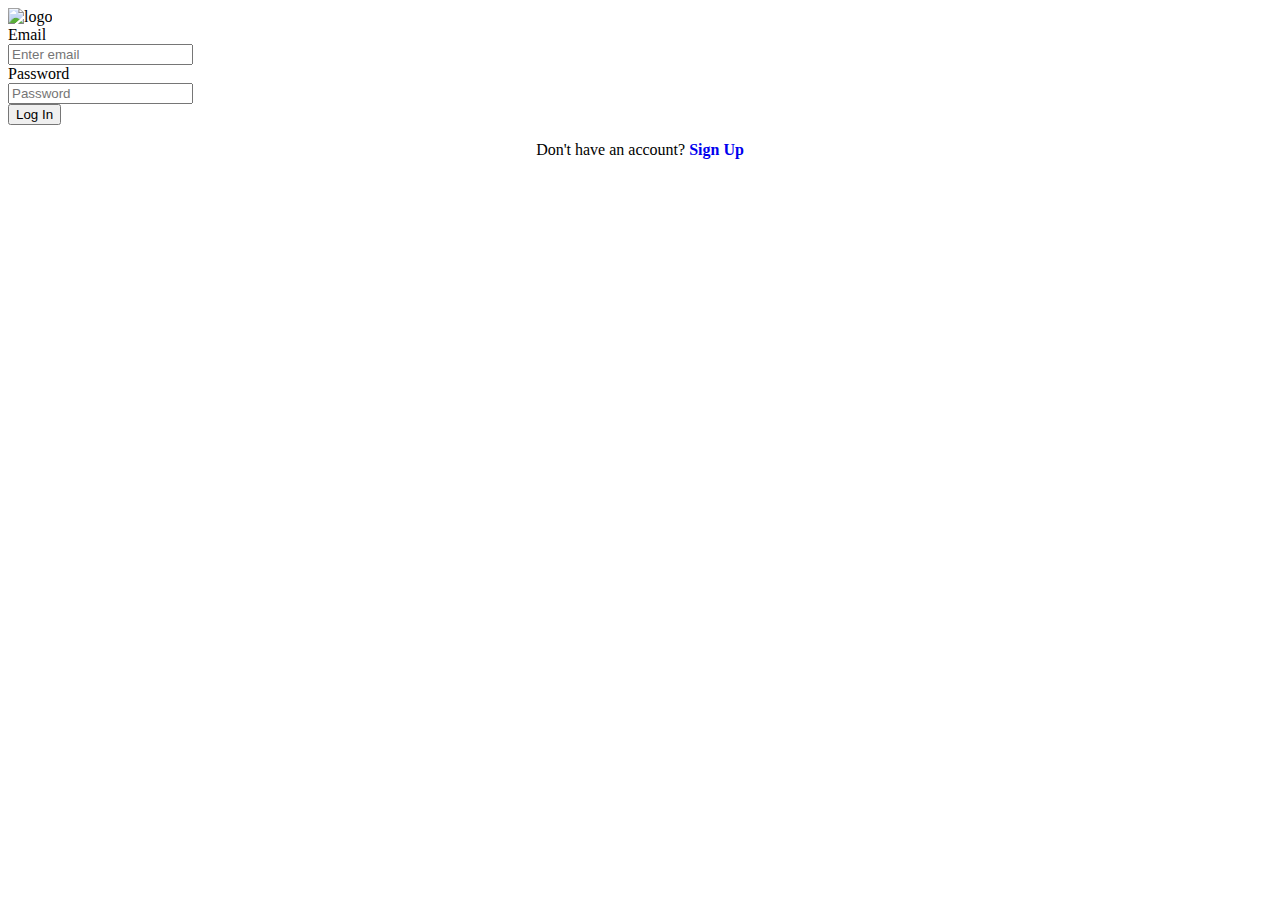
==== signin.html @ 46cac185 "day-2 navbar,header,signin,signup" ====
<!DOCTYPE html>
<html lang="en">
<head>
    <meta charset="UTF-8">
    <meta http-equiv="X-UA-Compatible" content="IE=edge">
    <meta name="viewport" content="width=device-width, initial-scale=1.0">
    <title>Login</title>
    <link rel="stylesheet" href="login.css" />
</head>
<body>
    <div>
        <img src="https://sso.masaischool.com/brand_dark.svg" alt="logo">
    </div>
    <form>
        <label for="">Email </label><br />
        <input id="email" type="email" placeholder="Enter email" /><br />
        <label for="">Password </label><br />
        <input id="password" type="password" placeholder="Password" /><br />
        <button class="button" type="submit"> Log In </button>
        <p for="" style="text-align: center;">Don't have an account? 
            <a style="text-decoration: none; font-weight: bold;" href="file:///C:/Users/sahoo/Documents/WEB-21/pujarini_sahoo_fw21_0682/unit-2/sprint-4/day-1/assignments/signup-login/signup.html">Sign Up</a>
        </p>
    </form>
</body>
<script>
    document.querySelector("form").addEventListener("submit", loginFunction)

    function loginFunction(event){
        event.preventDefault();
        let loginArr = JSON.parse(localStorage.getItem("signup-list")) || [];
        let email = document.querySelector("#email").value;
        let password = document.querySelector("#password").value;
        let valid = false;

        loginArr.map(function(el){
            if(el.email == email && el.password == password){
                valid = true;
            }
        })

        if(valid == true){
            alert("Log In Successful")
        }
        else{
            alert("Invalid User Name or Password, Please check");
        }

        

    }
</script>
</html>
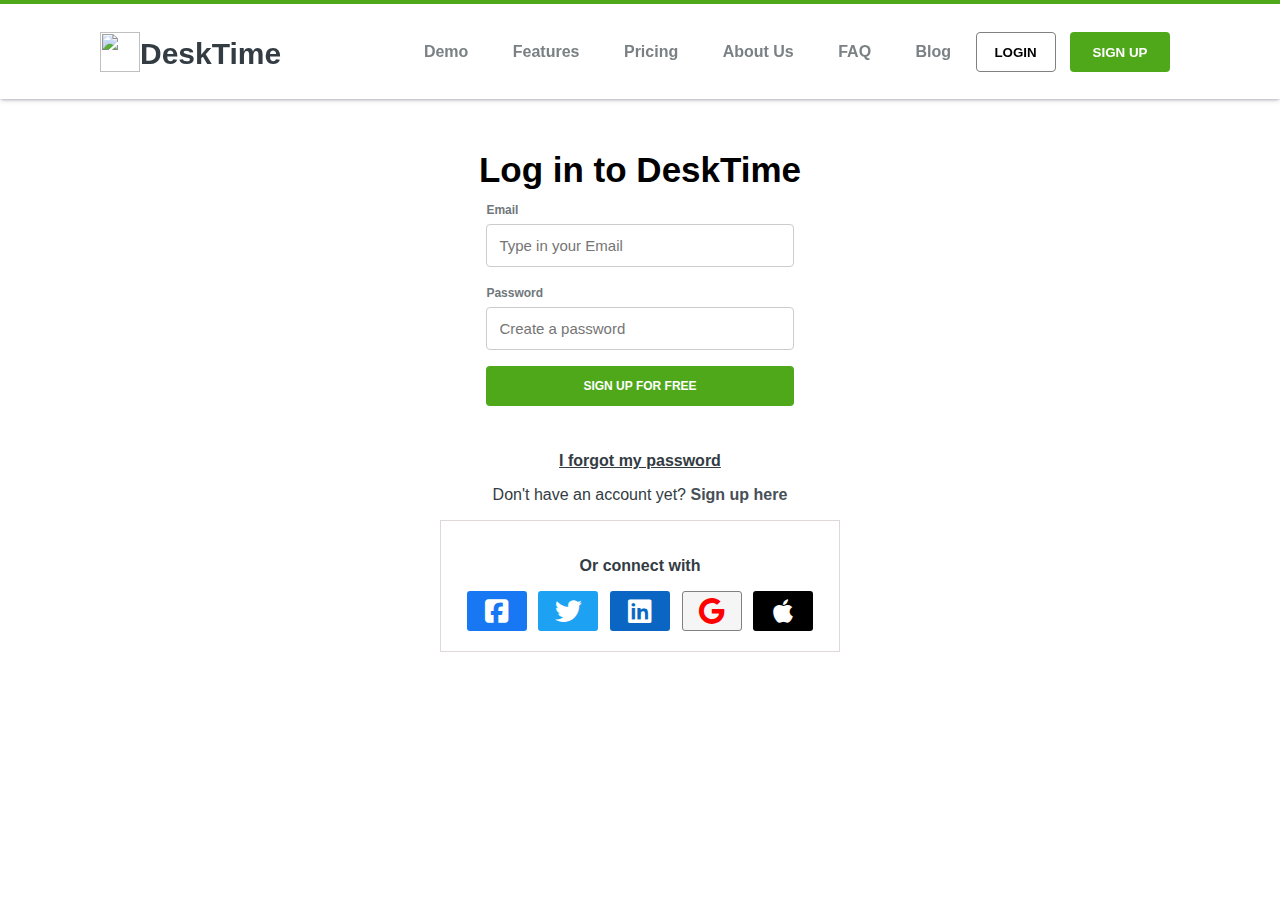
==== commit 0a873e74: "signup, signin functionality added" ====
--- a/signin.html
+++ b/signin.html
@@ -1,52 +1,65 @@
 <!DOCTYPE html>
 <html lang="en">
-<head>
-    <meta charset="UTF-8">
-    <meta http-equiv="X-UA-Compatible" content="IE=edge">
-    <meta name="viewport" content="width=device-width, initial-scale=1.0">
+  <head>
+    <meta charset="UTF-8" />
+    <meta http-equiv="X-UA-Compatible" content="IE=edge" />
+    <meta name="viewport" content="width=device-width, initial-scale=1.0" />
     <title>Login</title>
-    <link rel="stylesheet" href="login.css" />
-</head>
-<body>
-    <div>
-        <img src="https://sso.masaischool.com/brand_dark.svg" alt="logo">
+    <link rel="stylesheet" href="signin.css" />
+    <link rel="stylesheet" href="navbar.css" />
+    <link
+      rel="stylesheet"
+      href="https://cdnjs.cloudflare.com/ajax/libs/font-awesome/6.2.0/css/all.min.css"
+    />
+  </head>
+  <body>
+    <div id="navbar">
+      <div id="tab">
+        <div class="desktime" onclick="home()">
+          <img
+            height="40px"
+            width="40px"
+            src="https://www.freelogovectors.net/wp-content/uploads/2021/12/desktime-logo-freelogovectors.net_.png"
+            alt=""
+          />
+          <div style="margin-top: 5px">DeskTime</div>
+        </div>
+        <div id="items">
+          <a href="">Demo</a>
+          <a href="">Features</a>
+          <a href="">Pricing</a>
+          <a href="">About Us</a>
+          <a href="">FAQ</a>
+          <a href="">Blog</a>
+          <button class="navbtn1" onclick="login()">LOGIN</button>
+          <button class="navbtn2" onclick="signup()">SIGN UP</button>
+        </div>
+      </div>
     </div>
-    <form>
-        <label for="">Email </label><br />
-        <input id="email" type="email" placeholder="Enter email" /><br />
-        <label for="">Password </label><br />
-        <input id="password" type="password" placeholder="Password" /><br />
-        <button class="button" type="submit"> Log In </button>
-        <p for="" style="text-align: center;">Don't have an account? 
-            <a style="text-decoration: none; font-weight: bold;" href="file:///C:/Users/sahoo/Documents/WEB-21/pujarini_sahoo_fw21_0682/unit-2/sprint-4/day-1/assignments/signup-login/signup.html">Sign Up</a>
-        </p>
-    </form>
-</body>
-<script>
-    document.querySelector("form").addEventListener("submit", loginFunction)
-
-    function loginFunction(event){
-        event.preventDefault();
-        let loginArr = JSON.parse(localStorage.getItem("signup-list")) || [];
-        let email = document.querySelector("#email").value;
-        let password = document.querySelector("#password").value;
-        let valid = false;
-
-        loginArr.map(function(el){
-            if(el.email == email && el.password == password){
-                valid = true;
-            }
-        })
-
-        if(valid == true){
-            alert("Log In Successful")
-        }
-        else{
-            alert("Invalid User Name or Password, Please check");
-        }
-
-        
-
-    }
-</script>
-</html>+    <div id="signin">
+        <div>
+          <h1>Log in to DeskTime</h1>
+        </div>
+        <form>
+          <label class="label-input" for="">Email </label><br />
+          <input id="email" type="email" placeholder="Type in your Email" /><br />
+          <label class="label-input" for="">Password </label><br />
+          <input id="password" type="password" placeholder="Create a password" /><br />
+          <button class="button" type="submit">SIGN UP FOR FREE</button>
+        </form>
+        <p><b> <u>I forgot my password</u> </b></p>
+        <p>Don't have an account yet? <a href="C:\Users\sahoo\Documents\WEB-21\Project\vigorous-crowd-8463\signup.html" class="atnc">Sign up here</a> </p>
+        <div id="social-outer">
+          <p><b>Or connect with</b></p>
+          <div id="social">
+              <button><i class="fa-brands fa-square-facebook fa-2x" style="color: white;"></i></button>
+              <button><i class="fa-brands fa-twitter fa-2x" style="color: white;"></i></button>
+              <button><i class="fa-brands fa-linkedin fa-2x" style="color: white;"></i></button>
+              <button><i class="fa-brands fa-google fa-2x" style="color: red;"></i></button>
+              <button><i class="fa-brands fa-apple fa-2x" style="color: white;" ></i></button>
+          </div>
+        </div>
+      </div>
+  </body>
+  <script src="signin.js" type="text/javascript"></script>
+</html>
--- a/signin.css
+++ b/signin.css
@@ -0,0 +1,113 @@
+#signin{
+  margin: 150px auto 0 auto;
+  font-family: Source Sans Pro,sans-serif;
+  width: 80%;
+}
+
+#signin>div>h1{
+  margin-bottom: 10px;
+  text-align: center;
+  font-size:35px;
+  font-weight: 900;
+}
+p{
+  text-align: center;
+  color: #333c43;
+}
+
+#signin>form {
+    margin: 0 auto;
+    width: 30%;
+  }
+  
+.label-input{
+  color: #70777b;
+  font-size: 12px;
+  font-weight: 600;
+  text-align: center;
+}
+
+input[type="text"], input[type="email"],input[type="password"] {
+  width: 100%;
+  padding: 12px;
+  border: 1px solid #ccc;
+  border-radius: 4px;
+  box-sizing: border-box;
+  margin-top: 6px;
+  margin-bottom: 16px;
+  resize: vertical;
+  font-size: 15px;
+  font-weight: 400;
+}
+
+#signin>form > .button{
+    margin-bottom: 30px;
+}
+
+button[type="submit"] {
+  background-color: #e8eaed;
+  color: grey;
+  padding: 12px 20px;
+  border-radius: 10px;
+  cursor: pointer;
+  width: 100%;
+  font-size: 12px;
+  height: 40px;
+  margin-right: 10px;
+  background-color: #4ea819;
+  border-radius: 4px;
+  border: none;
+  color: white;
+  font-weight: bold;
+}
+
+#signin>button[type="submit"]:hover {
+  background-color: #3973b6;
+}
+.atnc{
+  margin: 0 0;
+  color: #475056;
+  font-weight: bold;
+}
+
+#social-outer{
+  width: 35%;
+  margin: auto;
+  border: 1px solid rgb(224, 215, 215);
+  padding: 20px;
+}
+
+#social{
+  width: 100%;
+  display: flex;
+  margin: auto;
+}
+
+#social>button{
+  height: 40px;
+  width: 60px;
+  border: none;
+  border-radius: 3px;
+  margin: auto;
+}
+
+#social>button:nth-child(1){
+  background-color: #1877f2;
+}
+
+#social>button:nth-child(2){
+  background-color: #1da1f2;
+}
+
+#social>button:nth-child(3){
+  background-color: #0a66c2;
+}
+
+#social>button:nth-child(4){
+  background-color: #f5f5f6;
+  border: 1px solid grey;
+}
+
+#social>button:nth-child(5){
+  background-color: black;
+}--- a/navbar.css
+++ b/navbar.css
@@ -0,0 +1,60 @@
+body{
+    margin: 0;
+}
+#navbar{
+    border-top: 4px solid #4ea819;
+    height: 95px;
+    box-shadow: rgba(50, 50, 93, 0.25) 0px 2px 5px -1px, rgba(0, 0, 0, 0.3) 0px 1px 3px -1px;
+    font-family: Source Sans Pro, sans-serif;
+    font-weight: bold;
+    color: black;
+    position: fixed;
+    background-color: white;
+    width: 100%;
+    top: 0px;
+    z-index: 10;
+}
+#tab{
+    display: flex;
+    justify-content:space-between;
+    margin: 28px 100px;
+}
+
+a {
+    color: #7a8084;
+    background-color: transparent;
+    text-decoration: none;
+    margin: 0px 20px;
+}  
+
+a:hover {
+    background-color: transparent;
+    text-decoration: none;
+    border-bottom:3px solid #4ea819;
+}
+
+.navbtn1 {
+    height: 40px;
+    width: 80px;
+    margin-right: 10px;
+    background-color: white;
+    border: 0.5px solid gray;
+    border-radius: 4px;
+    font-weight: bold;
+}
+
+.navbtn2 {
+    height: 40px;
+    width: 100px;
+    margin-right: 10px;
+    background-color: #4ea819;
+    border-radius: 4px;
+    border: none;
+    color: white;
+    font-weight: bold;
+}
+.desktime{
+    font-size: 30px;
+    color: #333c43;
+    display: flex;
+}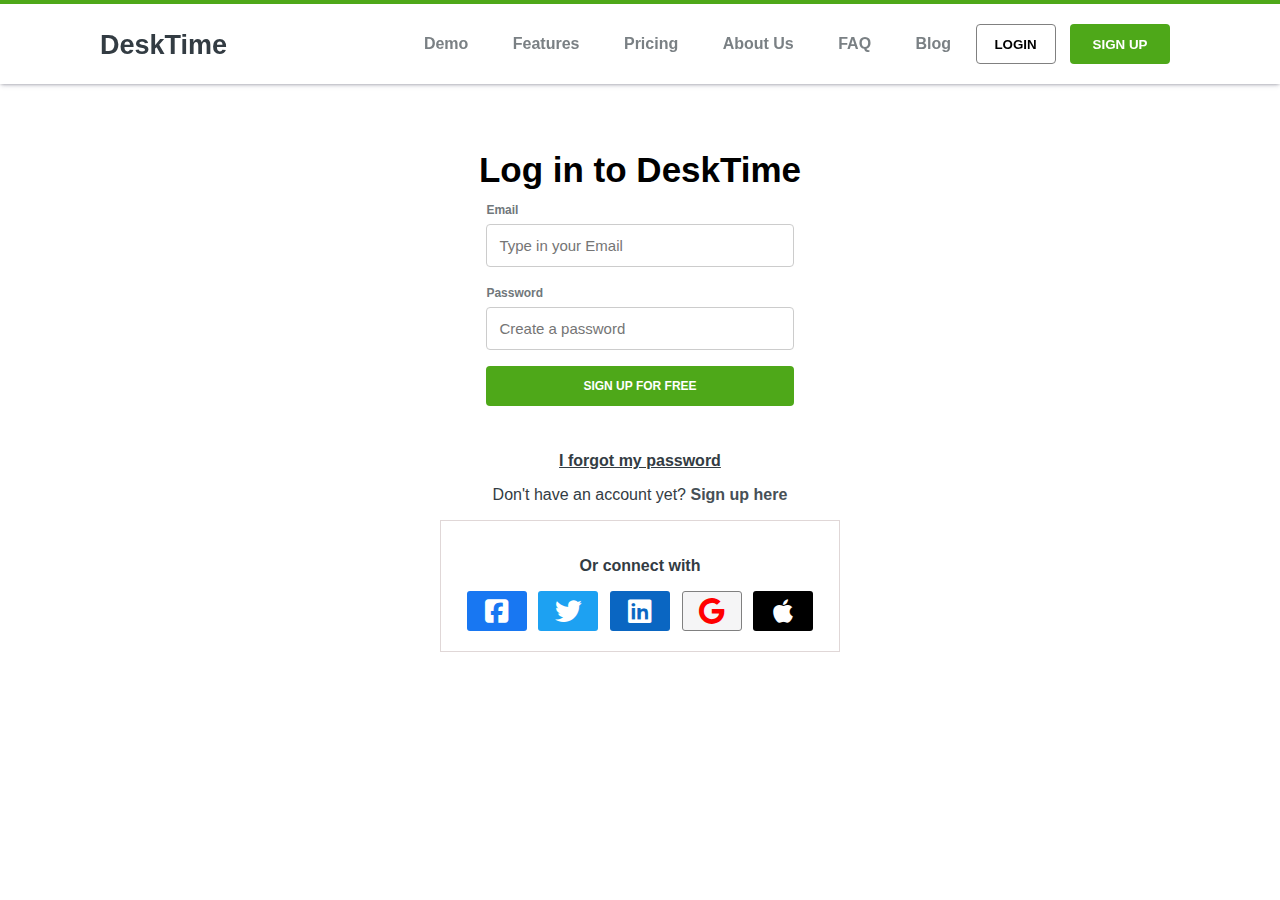
==== commit 39022cae: "home page completed" ====
--- a/signin.html
+++ b/signin.html
@@ -14,26 +14,32 @@
   </head>
   <body>
     <div id="navbar">
-      <div id="tab">
+      <div class="brand">
+        <div class="burger">
+          <i class="fa-solid fa-bars fa-xl"></i>
+        </div>
         <div class="desktime" onclick="home()">
           <img
-            height="40px"
-            width="40px"
+            height="38px"
             src="https://www.freelogovectors.net/wp-content/uploads/2021/12/desktime-logo-freelogovectors.net_.png"
             alt=""
           />
           <div style="margin-top: 5px">DeskTime</div>
         </div>
-        <div id="items">
-          <a href="">Demo</a>
-          <a href="">Features</a>
-          <a href="">Pricing</a>
-          <a href="">About Us</a>
-          <a href="">FAQ</a>
-          <a href="">Blog</a>
-          <button class="navbtn1" onclick="login()">LOGIN</button>
-          <button class="navbtn2" onclick="signup()">SIGN UP</button>
+        <div class="logout">
+          <i class="fa-solid fa-arrow-right-from-bracket fa-xl"></i>
         </div>
+      </div>
+      
+      <div id="items">
+        <a href="">Demo</a>
+        <a href="">Features</a>
+        <a href="">Pricing</a>
+        <a href="">About Us</a>
+        <a href="">FAQ</a>
+        <a href="">Blog</a>
+        <button class="navbtn1" onclick="login()">LOGIN</button>
+        <button class="navbtn2" onclick="signup()">SIGN UP</button>
       </div>
     </div>
     <div id="signin">
--- a/navbar.css
+++ b/navbar.css
@@ -1,9 +1,10 @@
 body{
     margin: 0;
+    font-family: Source Sans Pro,sans-serif;
 }
 #navbar{
     border-top: 4px solid #4ea819;
-    height: 95px;
+    height: 80px;
     box-shadow: rgba(50, 50, 93, 0.25) 0px 2px 5px -1px, rgba(0, 0, 0, 0.3) 0px 1px 3px -1px;
     font-family: Source Sans Pro, sans-serif;
     font-weight: bold;
@@ -13,12 +14,14 @@
     width: 100%;
     top: 0px;
     z-index: 10;
+    display: flex;
+    align-items: center;
 }
-#tab{
+/* #tab{
     display: flex;
     justify-content:space-between;
     margin: 28px 100px;
-}
+} */
 
 a {
     color: #7a8084;
@@ -41,6 +44,7 @@
     border: 0.5px solid gray;
     border-radius: 4px;
     font-weight: bold;
+    
 }
 
 .navbtn2 {
@@ -54,7 +58,59 @@
     font-weight: bold;
 }
 .desktime{
-    font-size: 30px;
+    font-size: 27px;
     color: #333c43;
     display: flex;
+}
+
+.burger {
+    display: none;
+}
+
+.logout {
+    display: none;
+}
+
+#items {
+    margin-left: auto;
+    padding-right: 100px;
+}
+
+.brand {
+    padding-left: 100px;
+    display: flex;
+}
+
+/* media query */
+
+@media (max-width: 1200px) {
+    #navbar {
+        justify-content: center;
+        display: grid;
+        height: auto;
+    }
+    .desktime{
+        width: 100%;
+        display: flex;
+        align-items: center;
+        justify-content: center;
+    }
+    #items{
+        /* display: grid; */
+    }
+
+    .burger{
+        display: block;
+        margin: 10px auto 0px 0px;
+    }
+    .logout {
+        display: block;
+        margin: 10px 0px 0px auto;
+    }
+
+    .brand {
+        width:100%;
+        padding: 0px 50px;
+    }
+    
 }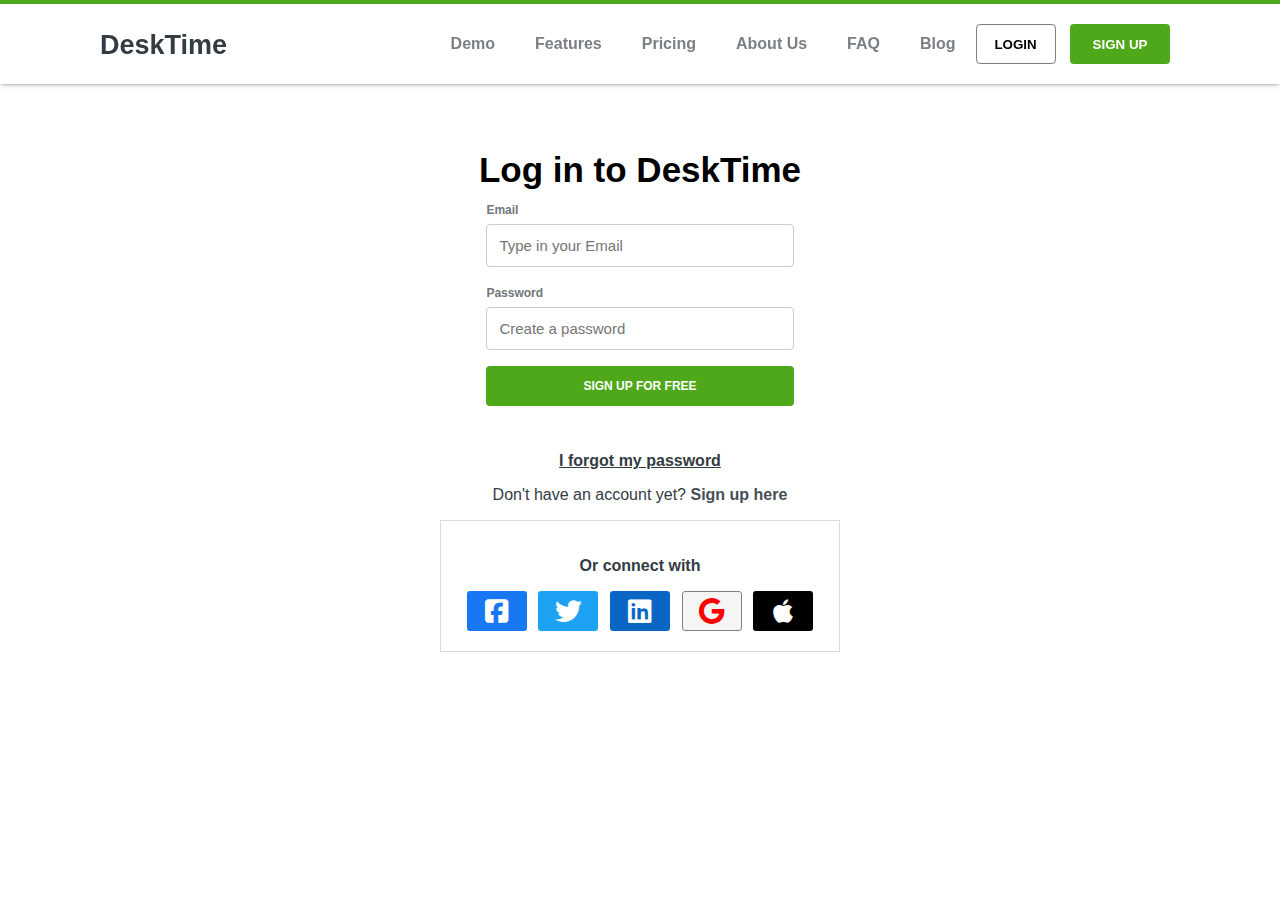
==== commit cea746d3: "media query applied" ====
--- a/signin.html
+++ b/signin.html
@@ -16,7 +16,8 @@
     <div id="navbar">
       <div class="brand">
         <div class="burger">
-          <i class="fa-solid fa-bars fa-xl"></i>
+          <i class="fa-solid fa-bars fa-xl" onclick="menu(true)"></i>
+          <i class="fa-solid fa-xmark fa-2x" onclick="menu(false)"></i>
         </div>
         <div class="desktime" onclick="home()">
           <img
@@ -26,8 +27,8 @@
           />
           <div style="margin-top: 5px">DeskTime</div>
         </div>
-        <div class="logout">
-          <i class="fa-solid fa-arrow-right-from-bracket fa-xl"></i>
+        <div class="logout" onclick="login()">
+          <i class="fa-solid fa-right-to-bracket fa-xl"></i>
         </div>
       </div>
       
@@ -38,8 +39,10 @@
         <a href="">About Us</a>
         <a href="">FAQ</a>
         <a href="">Blog</a>
-        <button class="navbtn1" onclick="login()">LOGIN</button>
-        <button class="navbtn2" onclick="signup()">SIGN UP</button>
+        <div class="login-signup">
+          <button class="navbtn1 btn-long" onclick="login()">LOGIN</button>
+          <button class="navbtn2 btn-long" onclick="signup()">SIGN UP</button>
+        </div>
       </div>
     </div>
     <div id="signin">
--- a/navbar.css
+++ b/navbar.css
@@ -17,11 +17,6 @@
     display: flex;
     align-items: center;
 }
-/* #tab{
-    display: flex;
-    justify-content:space-between;
-    margin: 28px 100px;
-} */
 
 a {
     color: #7a8084;
@@ -67,6 +62,11 @@
     display: none;
 }
 
+.burger>i:nth-child(2) {
+    display: none;
+}
+
+
 .logout {
     display: none;
 }
@@ -74,6 +74,12 @@
 #items {
     margin-left: auto;
     padding-right: 100px;
+    display: flex;
+    align-items: center;
+}
+
+#items>i {
+    margin-top: 10px;
 }
 
 .brand {
@@ -86,31 +92,54 @@
 @media (max-width: 1200px) {
     #navbar {
         justify-content: center;
-        display: grid;
+        display: flex;
+        flex-direction: column;
         height: auto;
     }
     .desktime{
         width: 100%;
         display: flex;
+        height: 80px;
+        justify-content: center;
         align-items: center;
-        justify-content: center;
-    }
-    #items{
-        /* display: grid; */
     }
 
     .burger{
         display: block;
-        margin: 10px auto 0px 0px;
+        margin: 10px auto 0px 50px;
     }
+
     .logout {
         display: block;
-        margin: 10px 0px 0px auto;
+        margin: 10px 50px 0px auto;
     }
 
     .brand {
         width:100%;
         padding: 0px 50px;
+        justify-content: center;
+        align-items: center;
+        box-shadow: rgba(0, 0, 0, 0.15) 1.95px 1.95px 2.6px;
+    }
+
+    #items{
+        display: flex;
+        flex-direction: column;
+        width: 100%;
+        text-align: center;
+    }
+
+    #items>a {
+        padding: 20px 0px;
+        border-bottom: 1px solid #EBECEC;
+        width: 100%;
     }
     
+    .login-signup {
+        margin: 20px 0px;
+    }
+
+    .login-signup>button {
+        width: 350px;
+    }
 }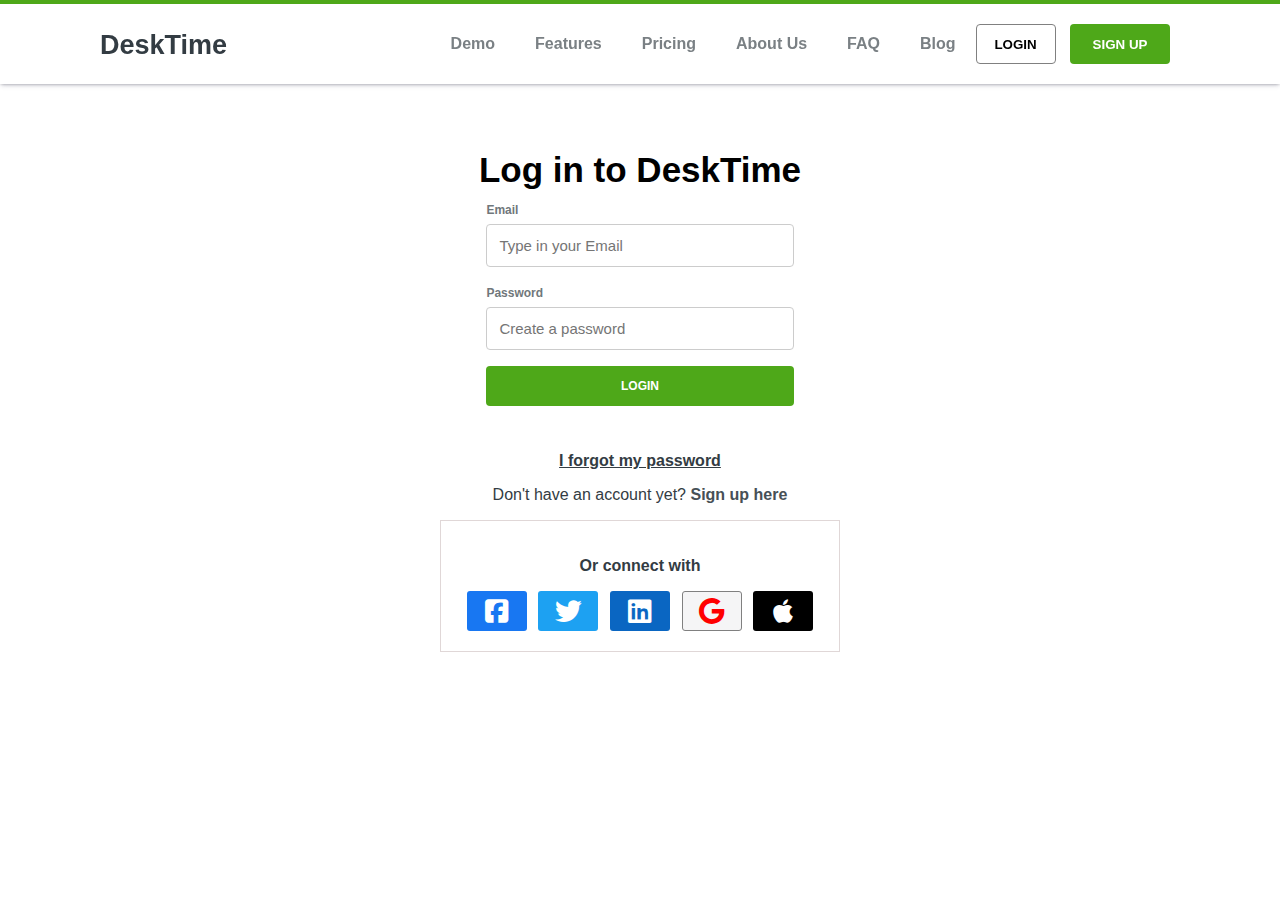
==== commit f25387b1: "url correction" ====
--- a/signin.html
+++ b/signin.html
@@ -33,12 +33,12 @@
       </div>
       
       <div id="items">
-        <a href="">Demo</a>
-        <a href="">Features</a>
-        <a href="">Pricing</a>
-        <a href="">About Us</a>
-        <a href="">FAQ</a>
-        <a href="">Blog</a>
+        <a href="./index.html">Demo</a>
+        <a href="./index.html">Features</a>
+        <a href="./index.html">Pricing</a>
+        <a href="./index.html">About Us</a>
+        <a href="./index.html">FAQ</a>
+        <a href="./index.html">Blog</a>
         <div class="login-signup">
           <button class="navbtn1 btn-long" onclick="login()">LOGIN</button>
           <button class="navbtn2 btn-long" onclick="signup()">SIGN UP</button>
@@ -54,10 +54,10 @@
           <input id="email" type="email" placeholder="Type in your Email" /><br />
           <label class="label-input" for="">Password </label><br />
           <input id="password" type="password" placeholder="Create a password" /><br />
-          <button class="button" type="submit">SIGN UP FOR FREE</button>
+          <button class="button" type="submit">LOGIN</button>
         </form>
         <p><b> <u>I forgot my password</u> </b></p>
-        <p>Don't have an account yet? <a href="C:\Users\sahoo\Documents\WEB-21\Project\vigorous-crowd-8463\signup.html" class="atnc">Sign up here</a> </p>
+        <p>Don't have an account yet? <a href="./signup.html" class="atnc">Sign up here</a> </p>
         <div id="social-outer">
           <p><b>Or connect with</b></p>
           <div id="social">
